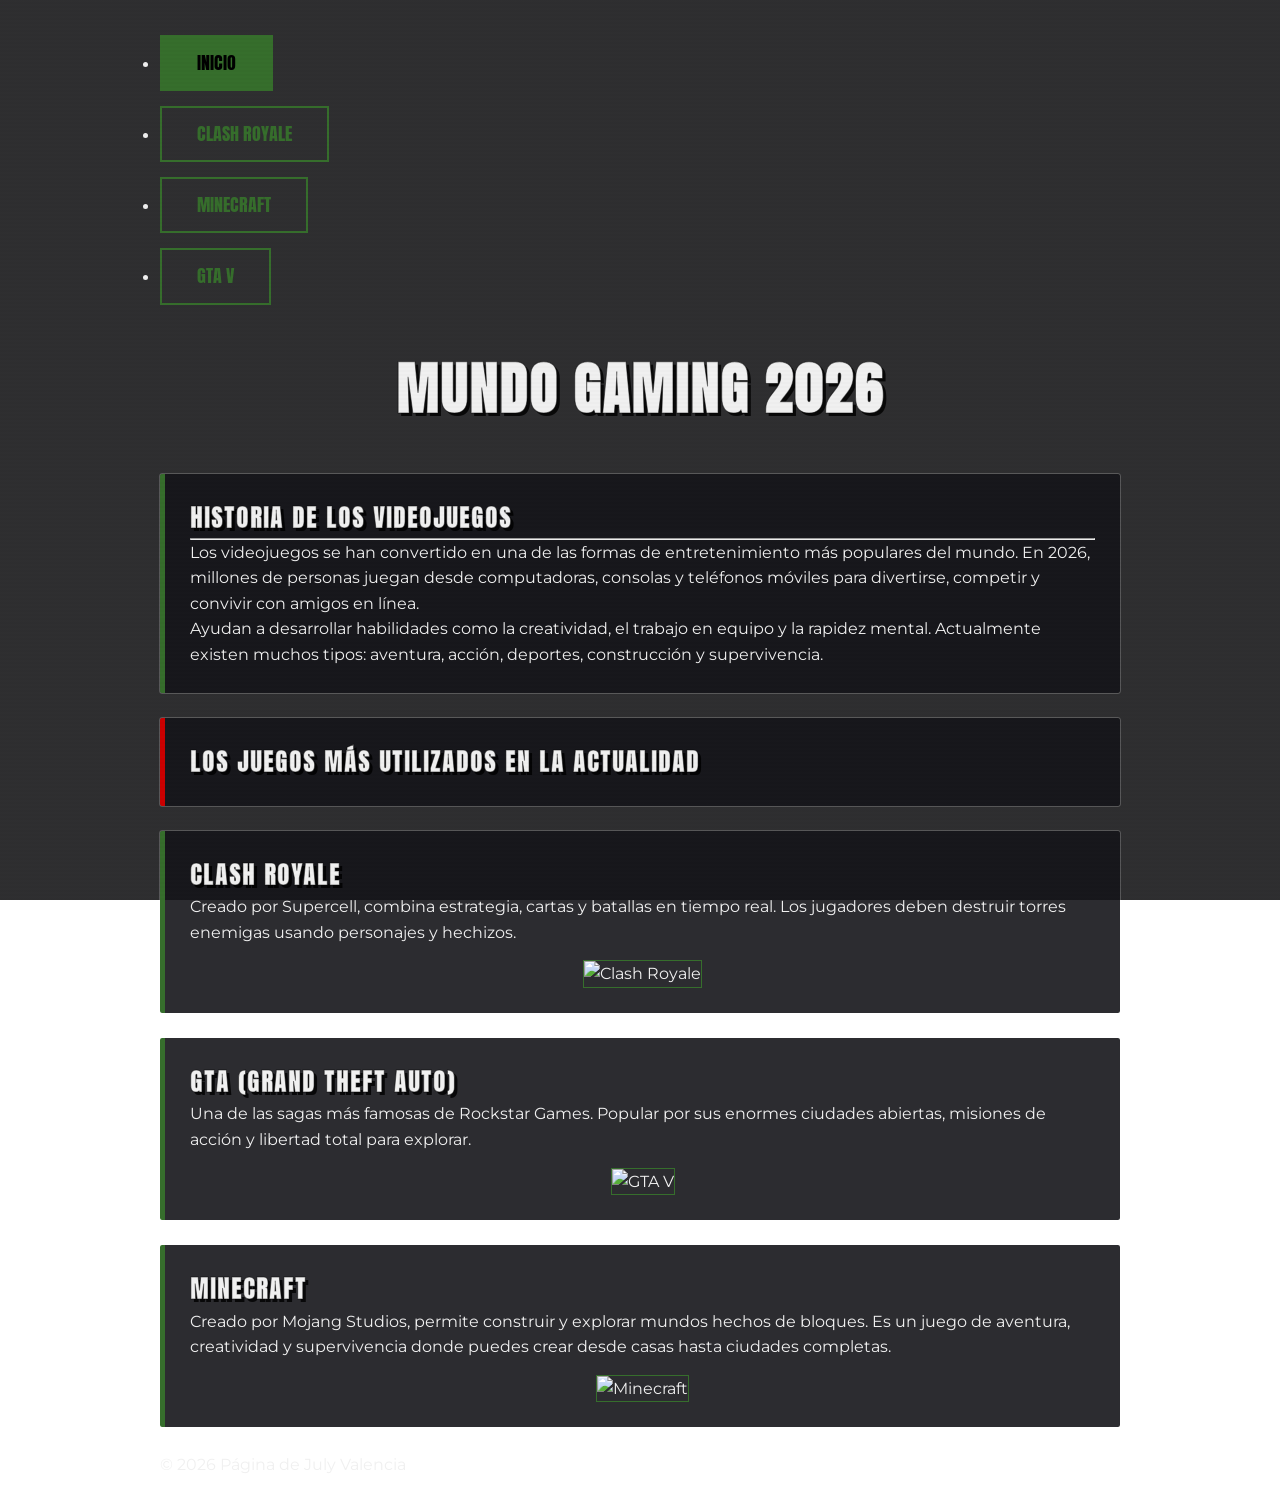
==== index.html @ 0e1e0216 "Add files via upload" ====
<!DOCTYPE html>
<html lang="es">

<head>
    <meta charset="UTF-8">
    <meta name="viewport" content="width=device-width, initial-scale=1.0">
    <title>Inicio - Mundo Gaming</title>
    <!-- Se añade el enlace a tu archivo de estilos maestro -->
    <link rel="stylesheet" href="style.css">
</head>

<!-- Aplicamos la clase de fondo para la historia/inicio -->
<body class="bg-historia">

    <div class="container">
        <header>
            <nav>
                <ul>
                    <!-- Enlaces corregidos con la clase de tus botones -->
                    <li><a href="index.html" class="btn-gta">Inicio</a></li>
                    <li><a href="clash_royal.html" class="btn-gta">Clash Royale</a></li>
                    <li><a href="minecraft.html" class="btn-gta">Minecraft</a></li>
                    <li><a href="gta.html" class="btn-gta">GTA V</a></li>
                </ul>
            </nav>
            <h1>Mundo Gaming 2026</h1>
        </header>

        <main>
            <!-- Sección de Introducción General -->
            <section class="gta-card">
                <h2>Historia de los Videojuegos</h2>
                <hr>
                <p>
                    Los videojuegos se han convertido en una de las formas de entretenimiento más populares del mundo. En 2026, millones de personas juegan desde computadoras, consolas y teléfonos móviles para divertirse, competir y convivir con amigos en línea.
                </p>
                <p>
                    Ayudan a desarrollar habilidades como la creatividad, el trabajo en equipo y la rapidez mental. Actualmente existen muchos tipos: aventura, acción, deportes, construcción y supervivencia.
                </p>
            </section>

            <section class="gta-card alert">
                <h2>Los juegos más utilizados en la actualidad</h2>
            </section>

            <!-- Resumen de Clash Royale -->
            <section class="gta-card">
                <h2>Clash Royale</h2>
                <p>
                    Creado por Supercell, combina estrategia, cartas y batallas en tiempo real. Los jugadores deben destruir torres enemigas usando personajes y hechizos.
                </p>
                <div style="text-align: center; margin-top: 15px;">
                    <img src="imagen2.jpg" alt="Clash Royale" style="max-width: 100%; border: 1px solid var(--gta-money-green);">
                </div>
            </section>

            <!-- Resumen de GTA -->
            <section class="gta-card">
                <h2>GTA (Grand Theft Auto)</h2>
                <p>
                    Una de las sagas más famosas de Rockstar Games. Popular por sus enormes ciudades abiertas, misiones de acción y libertad total para explorar.
                </p>
                <div style="text-align: center; margin-top: 15px;">
                    <img src="gta-fondo.jpg" alt="GTA V" style="max-width: 100%; border: 1px solid var(--gta-money-green);">
                </div>
            </section>

            <!-- Resumen de Minecraft -->
            <section class="gta-card">
                <h2>Minecraft</h2>
                <p>
                    Creado por Mojang Studios, permite construir y explorar mundos hechos de bloques. Es un juego de aventura, creatividad y supervivencia donde puedes crear desde casas hasta ciudades completas.
                </p>
                <div style="text-align: center; margin-top: 15px;">
                    <img src="minecraft-.jpg" alt="Minecraft" style="max-width: 100%; border: 1px solid var(--gta-money-green);">
                </div>
            </section>
        </main>

        <footer class="footer">
            <p>© 2026 Página de July Valencia</p>
        </footer>
    </div>

    <!-- Script para el funcionamiento del menú -->
    <script src="script.js"></script>
</body>

</html>
---- style.css ----
/* ============================================================
   1. IMPORTACIÓN DE FUENTES
   ============================================================ */
@import url('https://fonts.googleapis.com/css2?family=Anton&family=Montserrat:wght@400;700&display=swap');

/* ============================================================
   2. VARIABLES GLOBALES (Colores y Estilos)
   ============================================================ */
:root {
    --gta-bg-overlay: rgba(10, 10, 12, 0.85); 
    --gta-card-bg: rgba(22, 22, 26, 0.9); 
    --gta-money-green: #366e2c; 
    --gta-crimson-red: #cc0000; 
    --gta-text-white: #f0f0f0; 
    --gta-outline: 1px solid rgba(255, 255, 255, 0.2);
}

/* ============================================================
   3. ESTILOS BASE Y CUERPOS (BACKGROUNDS)
   ============================================================ */
* {
    margin: 0;
    padding: 0;
    box-sizing: border-box;
}

body {
    background-size: cover;
    background-attachment: fixed;
    background-position: center;
    background-repeat: no-repeat;
    color: var(--gta-text-white);
    font-family: 'Montserrat', sans-serif;
    line-height: 1.6;
    overflow-x: hidden;
}

/* Clases para fondos específicos por pestaña */
.bg-gta {
    background-image: linear-gradient(var(--gta-bg-overlay), var(--gta-bg-overlay)), 
                      url('img/grand-theft-auto-v-2880x1800-10738.jpg');
}

.bg-clash {
    background-image: linear-gradient(var(--gta-bg-overlay), var(--gta-bg-overlay)), 
                      url('img/Clash-Royale-Characters.jpg');
}

.bg-minecraft {
    background-image: linear-gradient(var(--gta-bg-overlay), var(--gta-bg-overlay)), 
                      url('img/fondos-de-minecraft-cfljc4haleghnajo.jpg');
}

.bg-historia {
    background-image: linear-gradient(var(--gta-bg-overlay), var(--gta-bg-overlay)), 
                      url('img/R.jfif');
}
/* ============================================================
   4. TIPOGRAFÍA Y ESTRUCTURA
   ============================================================ */
h1, h2, h3 {
    font-family: 'Anton', sans-serif;
    text-transform: uppercase;
    letter-spacing: 2px;
    -webkit-text-stroke: 1px rgba(0, 0, 0, 0.5);
    text-shadow: 3px 3px 0 rgba(0, 0, 0, 0.8);
}

h1 {
    font-size: 3.5rem;
    text-align: center;
    margin: 40px 0;
}

.container {
    max-width: 1000px;
    margin: 0 auto;
    padding: 20px;
}

/* ============================================================
   5. COMPONENTES (TARJETAS Y BOTONES)
   ============================================================ */
.gta-card {
    background: var(--gta-card-bg);
    border-left: 5px solid var(--gta-money-green);
    outline: var(--gta-outline);
    padding: 25px;
    margin-bottom: 25px;
    border-radius: 2px;
    transition: transform 0.2s ease;
}

.gta-card.alert {
    border-left-color: var(--gta-crimson-red);
}

.btn-gta {
    display: inline-block;
    margin-top: 15px;
    padding: 12px 35px;
    background: transparent;
    color: var(--gta-money-green);
    border: 2px solid var(--gta-money-green);
    font-family: 'Anton', sans-serif;
    text-transform: uppercase;
    text-decoration: none;
    font-size: 1.1rem;
    cursor: pointer;
    transition: 0.2s;
}

.btn-gta:hover {
    background: var(--gta-money-green);
    color: #000;
}

/* ============================================================
   6. BARRAS DE ESTADO (HUD)
   ============================================================ */
.stat-bar {
    width: 100%;
    height: 12px;
    background: rgba(255, 255, 255, 0.1);
    border: 1px solid rgba(255, 255, 255, 0.2);
    margin-top: 10px;
}

.stat-fill {
    height: 100%;
    background: var(--gta-money-green);
    box-shadow: 0 0 10px rgba(54, 110, 44, 0.4);
}

/* ============================================================
   7. EFECTO VISUAL DE PANTALLA (SCANLINES)
   ============================================================ */
body::after {
    content: "";
    position: fixed;
    top: 0;
    left: 0;
    width: 100%;
    height: 100%;
    background: linear-gradient(rgba(18, 16, 16, 0) 50%, rgba(0, 0, 0, 0.05) 50%);
    background-size: 100% 4px;
    z-index: 9999;
    pointer-events: none;
    opacity: 0.2;
}
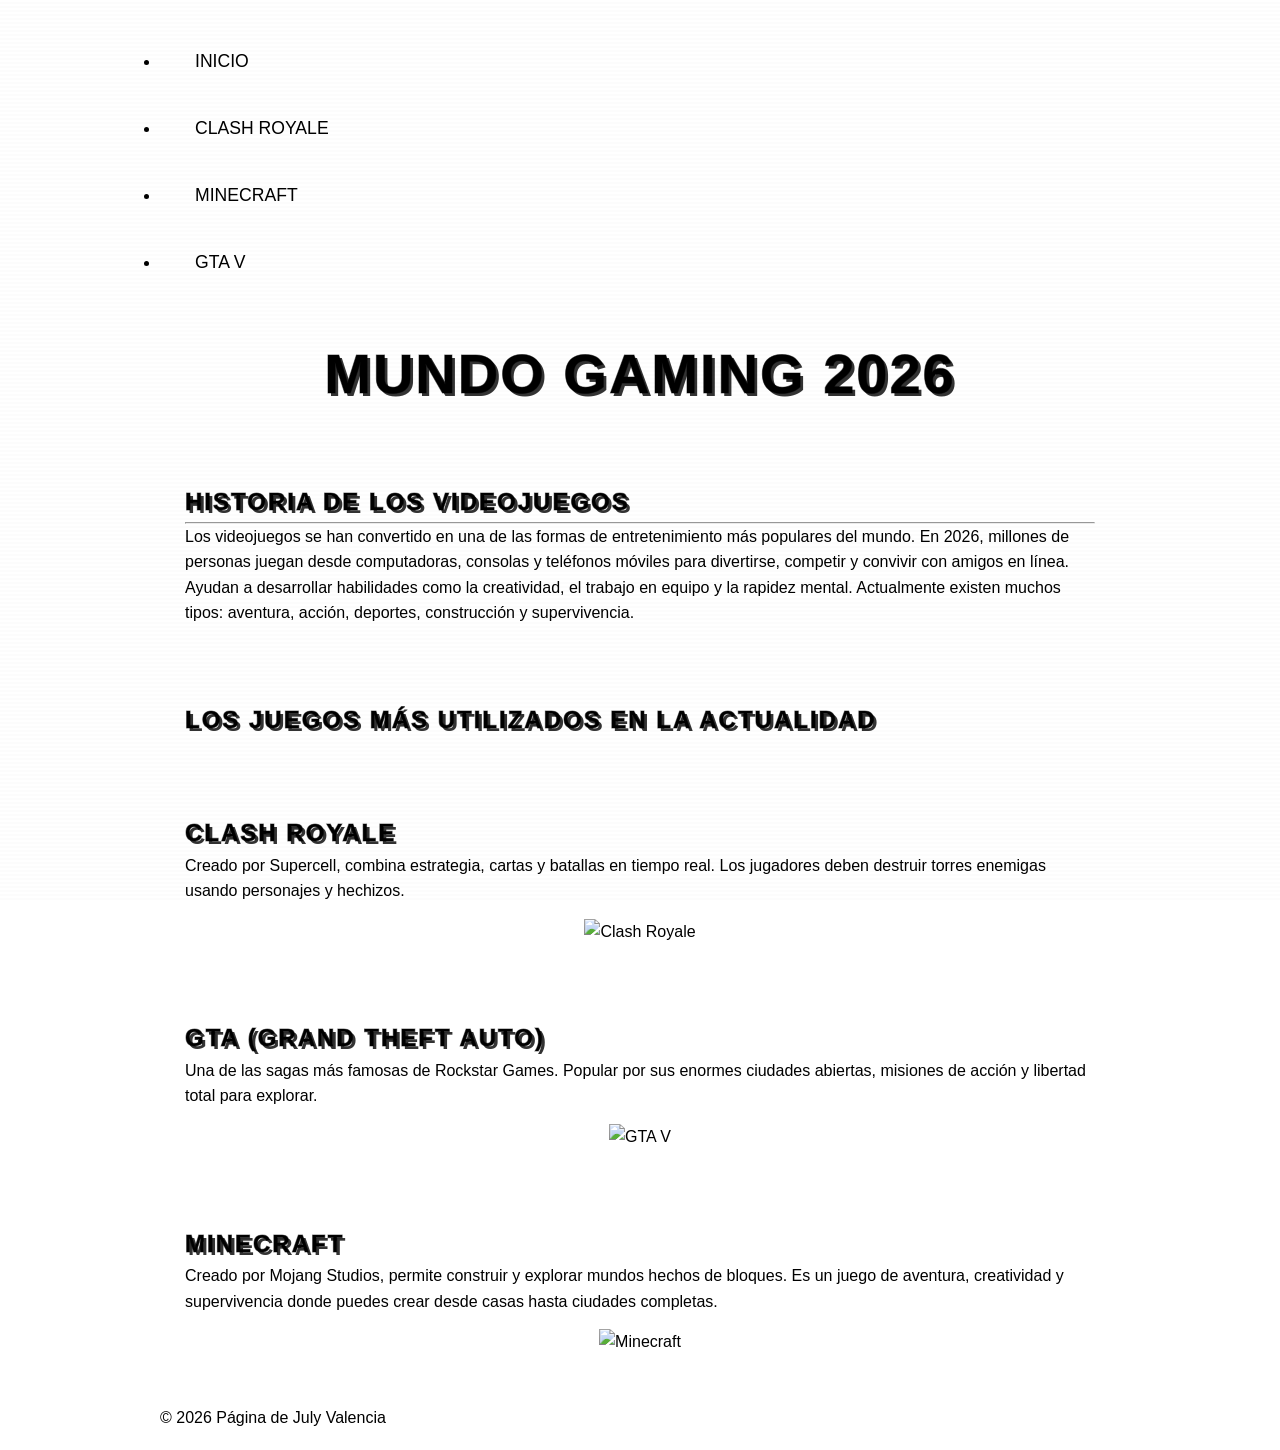
==== commit 285ae3c1: "Update index.html" ====
--- a/index.html
+++ b/index.html
@@ -50,7 +50,7 @@
                     Creado por Supercell, combina estrategia, cartas y batallas en tiempo real. Los jugadores deben destruir torres enemigas usando personajes y hechizos.
                 </p>
                 <div style="text-align: center; margin-top: 15px;">
-                    <img src="imagen2.jpg" alt="Clash Royale" style="max-width: 100%; border: 1px solid var(--gta-money-green);">
+                    <img src="https://tse1.mm.bing.net/th/id/OIP.6II7F13edD1dPgOF3GUOPgHaEl?r=0&rs=1&pid=ImgDetMain&o=7&rm=3" alt="Clash Royale" style="max-width: 100%; border: 1px solid var(--gta-money-green);">
                 </div>
             </section>
 
@@ -61,7 +61,7 @@
                     Una de las sagas más famosas de Rockstar Games. Popular por sus enormes ciudades abiertas, misiones de acción y libertad total para explorar.
                 </p>
                 <div style="text-align: center; margin-top: 15px;">
-                    <img src="gta-fondo.jpg" alt="GTA V" style="max-width: 100%; border: 1px solid var(--gta-money-green);">
+                    <img src="https://wallpapers.com/images/featured/grand-theft-auto-v-naej4yiap4gnxh2o.jpg" alt="GTA V" style="max-width: 100%; border: 1px solid var(--gta-money-green);">
                 </div>
             </section>
 
@@ -72,7 +72,7 @@
                     Creado por Mojang Studios, permite construir y explorar mundos hechos de bloques. Es un juego de aventura, creatividad y supervivencia donde puedes crear desde casas hasta ciudades completas.
                 </p>
                 <div style="text-align: center; margin-top: 15px;">
-                    <img src="minecraft-.jpg" alt="Minecraft" style="max-width: 100%; border: 1px solid var(--gta-money-green);">
+                    <img src="https://th.bing.com/th/id/OIP.zJiZVXGMeHLjCcpmu74owAHaEK?r=0&o=7rm=3&rs=1&pid=ImgDetMain&o=7&rm=3" alt="Minecraft" style="max-width: 100%; border: 1px solid var(--gta-money-green);">
                 </div>
             </section>
         </main>
@@ -86,4 +86,4 @@
     <script src="script.js"></script>
 </body>
 
-</html>+</html> 
--- a/style.css
+++ b/style.css
@@ -1,5 +1,4 @@
-
-/* ============================================================
+* ============================================================
    1. IMPORTACIÓN DE FUENTES
    ============================================================ */
 @import url('https://fonts.googleapis.com/css2?family=Anton&family=Montserrat:wght@400;700&display=swap');
@@ -39,22 +38,22 @@
 /* Clases para fondos específicos por pestaña */
 .bg-gta {
     background-image: linear-gradient(var(--gta-bg-overlay), var(--gta-bg-overlay)), 
-                      url('img/grand-theft-auto-v-2880x1800-10738.jpg');
+                      url('https://www.gtabase.com/igallery/8501-8600/gta-v-cover-ps5-xbox-series-xs-8584-1920.jpg');
 }
 
 .bg-clash {
     background-image: linear-gradient(var(--gta-bg-overlay), var(--gta-bg-overlay)), 
-                      url('img/Clash-Royale-Characters.jpg');
+                      url('https://tse2.mm.bing.net/th/id/OIP.A9UDdUC2VYNjtDIbSvurJAHaEK?r=0&rs=1&pid=ImgDetMain&o=7&rm=3');
 }
 
 .bg-minecraft {
     background-image: linear-gradient(var(--gta-bg-overlay), var(--gta-bg-overlay)), 
-                      url('img/fondos-de-minecraft-cfljc4haleghnajo.jpg');
+                      url(`https://tse4.mm.bing.net/th/id/OIP.KyzCVhjqB0wLSvVomlCoGwHaEK?r=0&rs=1&pid=ImgDetMain&o=7&rm=3);
 }
 
 .bg-historia {
     background-image: linear-gradient(var(--gta-bg-overlay), var(--gta-bg-overlay)), 
-                      url('img/R.jfif');
+                      url('https://th.bing.com/th/id/R.0ccaaaf061f80c22d5fe07d5d72c1680?rik=gB8F12JcMmK%2bhg&riu=http%3a%2f%2ffondosmil.co%2ffondo%2f3551.jpg&ehk=fVBgjLayrr7e35B%2f5zsc%2fgo7X2iDtW0uBJRCFKdt6kM%3d&risl=&pid=ImgRaw&r=0');
 }
 /* ============================================================
    4. TIPOGRAFÍA Y ESTRUCTURA
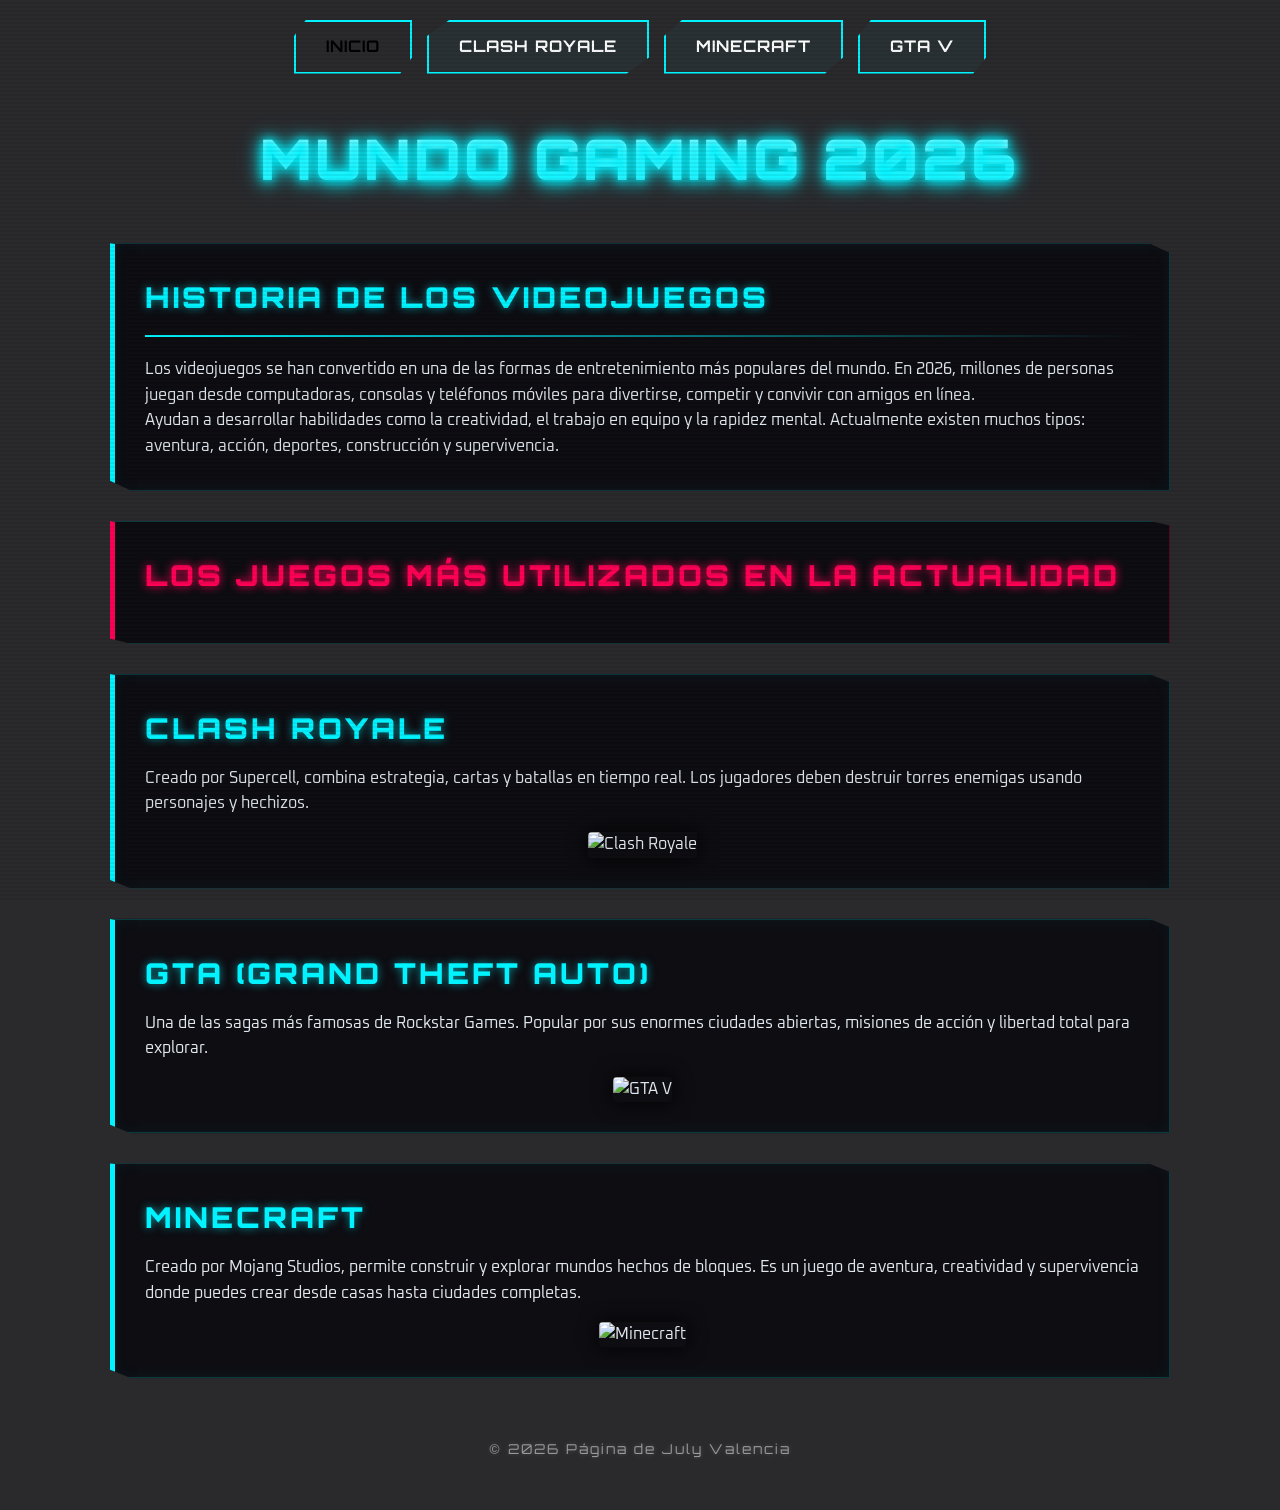
==== commit 5299e811: "Fix HTML formatting and structure" ====
--- a/index.html
+++ b/index.html
@@ -86,4 +86,4 @@
     <script src="script.js"></script>
 </body>
 
-</html> 
+</html>  
--- a/style.css
+++ b/style.css
@@ -1,22 +1,22 @@
-* ============================================================
-   1. IMPORTACIÓN DE FUENTES
+/* ============================================================
+   1. FUENTES GAMER (Google Fonts)
    ============================================================ */
-@import url('https://fonts.googleapis.com/css2?family=Anton&family=Montserrat:wght@400;700&display=swap');
+@import url('https://fonts.googleapis.com/css2?family=Orbitron:wght@400;700;900&family=Oxanium:wght@400;600;800&display=swap');
 
 /* ============================================================
-   2. VARIABLES GLOBALES (Colores y Estilos)
+   2. CONFIGURACIÓN DE COLORES RGB / NEÓN
    ============================================================ */
 :root {
-    --gta-bg-overlay: rgba(10, 10, 12, 0.85); 
-    --gta-card-bg: rgba(22, 22, 26, 0.9); 
-    --gta-money-green: #366e2c; 
-    --gta-crimson-red: #cc0000; 
-    --gta-text-white: #f0f0f0; 
-    --gta-outline: 1px solid rgba(255, 255, 255, 0.2);
+    --gamer-bg-dark: rgba(10, 11, 16, 0.9);     /* Fondo de tarjetas estilo HUD */
+    --neon-cyan: #00f3ff;                        /* Color principal Gamer */
+    --neon-magenta: #ff0055;                     /* Color de alertas (Clash/GTA) */
+    --neon-green: #39ff14;                       /* Color de éxito/Minecraft */
+    --text-main: #e0e6ed;                        /* Texto legible */
+    --cyber-grid: rgba(0, 243, 255, 0.1);
 }
 
 /* ============================================================
-   3. ESTILOS BASE Y CUERPOS (BACKGROUNDS)
+   3. ESTILOS BASE Y CONFIGURACIÓN DE FONDOS
    ============================================================ */
 * {
     margin: 0;
@@ -29,122 +29,170 @@
     background-attachment: fixed;
     background-position: center;
     background-repeat: no-repeat;
-    color: var(--gta-text-white);
-    font-family: 'Montserrat', sans-serif;
+    color: var(--text-main);
+    font-family: 'Oxanium', sans-serif; /* Fuente gamer para el texto */
     line-height: 1.6;
     overflow-x: hidden;
 }
 
-/* Clases para fondos específicos por pestaña */
+/* Capa de degradado oscuro sobre los fondos para que resalte el texto */
+.bg-gta, .bg-clash, .bg-minecraft, .bg-historia {
+    background-blend-mode: overlay;
+    background-color: rgba(5, 5, 8, 0.85);
+}
+
 .bg-gta {
-    background-image: linear-gradient(var(--gta-bg-overlay), var(--gta-bg-overlay)), 
-                      url('https://www.gtabase.com/igallery/8501-8600/gta-v-cover-ps5-xbox-series-xs-8584-1920.jpg');
+    background-image: url('https://tse2.mm.bing.net/th/id/OIP.P7W6XR0rB1MWKWDM6saA2gHaEK?r=0&rs=1&pid=ImgDetMain&o=7&rm=3');
 }
 
 .bg-clash {
-    background-image: linear-gradient(var(--gta-bg-overlay), var(--gta-bg-overlay)), 
-                      url('https://tse2.mm.bing.net/th/id/OIP.A9UDdUC2VYNjtDIbSvurJAHaEK?r=0&rs=1&pid=ImgDetMain&o=7&rm=3');
+    background-image: url('https://tse2.mm.bing.net/th/id/OIP.A9UDdUC2VYNjtDIbSvurJAHaEK?r=0&rs=1&pid=ImgDetMain&o=7&rm=3');
 }
 
 .bg-minecraft {
-    background-image: linear-gradient(var(--gta-bg-overlay), var(--gta-bg-overlay)), 
-                      url(`https://tse4.mm.bing.net/th/id/OIP.KyzCVhjqB0wLSvVomlCoGwHaEK?r=0&rs=1&pid=ImgDetMain&o=7&rm=3);
+    background-image: url('https://tse4.mm.bing.net/th/id/OIP.KyzCVhjqB0wLSvVomlCoGwHaEK?r=0&rs=1&pid=ImgDetMain&o=7&rm=3');
 }
 
 .bg-historia {
-    background-image: linear-gradient(var(--gta-bg-overlay), var(--gta-bg-overlay)), 
-                      url('https://th.bing.com/th/id/R.0ccaaaf061f80c22d5fe07d5d72c1680?rik=gB8F12JcMmK%2bhg&riu=http%3a%2f%2ffondosmil.co%2ffondo%2f3551.jpg&ehk=fVBgjLayrr7e35B%2f5zsc%2fgo7X2iDtW0uBJRCFKdt6kM%3d&risl=&pid=ImgRaw&r=0');
+    background-image: url('https://th.bing.com/th/id/R.0ccaaaf061f80c22d5fe07d5d72c1680?rik=gB8F12JcMmK%2bhg&riu=http%3a%2f%2ffondosmil.co%2ffondo%2f3551.jpg&ehk=fVBgjLayrr7e35B%2f5zsc%2fgo7X2iDtW0uBJRCFKdt6kM%3d&risl=&pid=ImgRaw&r=0');
 }
+
 /* ============================================================
-   4. TIPOGRAFÍA Y ESTRUCTURA
+   4. TIPOGRAFÍA GAMER (TÍTULOS)
    ============================================================ */
 h1, h2, h3 {
-    font-family: 'Anton', sans-serif;
+    font-family: 'Orbitron', sans-serif; /* Fuente futurista/gamer */
     text-transform: uppercase;
-    letter-spacing: 2px;
-    -webkit-text-stroke: 1px rgba(0, 0, 0, 0.5);
-    text-shadow: 3px 3px 0 rgba(0, 0, 0, 0.8);
+    font-weight: 900;
+    letter-spacing: 3px;
+    text-shadow: 0 0 10px var(--neon-cyan), 0 0 20px rgba(0, 243, 255, 0.5);
+    color: #fff;
 }
 
 h1 {
     font-size: 3.5rem;
     text-align: center;
     margin: 40px 0;
+    background: linear-gradient(180deg, #fff 0%, var(--neon-cyan) 100%);
+    -webkit-background-clip: text;
+    -webkit-text-fill-color: transparent;
+    filter: drop-shadow(0 2px 8px rgba(0,243,255,0.8));
 }
 
+h2 {
+    font-size: 1.8rem;
+    color: var(--neon-cyan);
+    text-shadow: 0 0 8px rgba(0, 243, 255, 0.6);
+    text-align: left;
+    margin-bottom: 15px;
+}
+
+/* ============================================================
+   5. DISEÑO DE INTERFAZ (TARJETAS HUD Y MENÚ)
+   ============================================================ */
 .container {
-    max-width: 1000px;
+    max-width: 1100px;
     margin: 0 auto;
     padding: 20px;
 }
 
-/* ============================================================
-   5. COMPONENTES (TARJETAS Y BOTONES)
-   ============================================================ */
+/* Tarjetas con bordes angulares y brillo neón */
 .gta-card {
-    background: var(--gta-card-bg);
-    border-left: 5px solid var(--gta-money-green);
-    outline: var(--gta-outline);
-    padding: 25px;
-    margin-bottom: 25px;
-    border-radius: 2px;
-    transition: transform 0.2s ease;
+    background: var(--gamer-bg-dark);
+    border: 1px solid rgba(0, 243, 255, 0.2);
+    border-left: 5px solid var(--neon-cyan);
+    box-shadow: 0 0 15px rgba(0, 0, 0, 0.7), inset 0 0 15px rgba(0, 243, 255, 0.05);
+    padding: 30px;
+    margin-bottom: 30px;
+    clip-path: polygon(0 0, 98% 0, 100% 4%, 100% 100%, 2% 100%, 0 96%); /* Esquinas cortadas estilo sci-fi */
 }
 
+/* Tarjetas de alerta o secciones destacadas cambiadas a neón magenta */
 .gta-card.alert {
-    border-left-color: var(--gta-crimson-red);
+    border-left-color: var(--neon-magenta);
+    border-right: 1px solid rgba(255, 0, 85, 0.3);
+    box-shadow: 0 0 15px rgba(255, 0, 85, 0.15);
+}
+
+.gta-card.alert h1, .gta-card.alert h2 {
+    color: var(--neon-magenta);
+    text-shadow: 0 0 10px var(--neon-magenta);
+}
+
+hr {
+    border: 0;
+    height: 2px;
+    background: linear-gradient(90deg, var(--neon-cyan), transparent);
+    margin-bottom: 20px;
+}
+
+/* ============================================================
+   6. BOTONES DE NAVEGACIÓN ESTILO ARCADE/GAMER
+   ============================================================ */
+nav ul {
+    list-style: none;
+    display: flex;
+    justify-content: center;
+    flex-wrap: wrap;
+    gap: 15px;
+    margin-bottom: 20px;
 }
 
 .btn-gta {
     display: inline-block;
-    margin-top: 15px;
-    padding: 12px 35px;
-    background: transparent;
-    color: var(--gta-money-green);
-    border: 2px solid var(--gta-money-green);
-    font-family: 'Anton', sans-serif;
+    padding: 12px 30px;
+    background: rgba(0, 243, 255, 0.03);
+    color: #fff;
+    border: 2px solid var(--neon-cyan);
+    font-family: 'Orbitron', sans-serif;
+    font-weight: 700;
     text-transform: uppercase;
     text-decoration: none;
-    font-size: 1.1rem;
-    cursor: pointer;
-    transition: 0.2s;
+    font-size: 1rem;
+    letter-spacing: 1px;
+    clip-path: polygon(10% 0%, 100% 0%, 100% 70%, 90% 100%, 0% 100%, 0% 30%);
+    box-shadow: 0 0 10px rgba(0, 243, 255, 0.2);
+    transition: all 0.3s ease;
 }
 
 .btn-gta:hover {
-    background: var(--gta-money-green);
+    background: var(--neon-cyan);
     color: #000;
+    box-shadow: 0 0 20px var(--neon-cyan);
+    transform: translateY(-2px);
+}
+
+/* Estilo para imágenes dentro de los contenedores */
+img {
+    border-radius: 4px;
+    box-shadow: 0 0 20px rgba(0, 0, 0, 0.8);
+    transition: transform 0.3s ease;
+}
+
+img:hover {
+    transform: scale(1.02);
 }
 
 /* ============================================================
-   6. BARRAS DE ESTADO (HUD)
-   ============================================================ */
-.stat-bar {
-    width: 100%;
-    height: 12px;
-    background: rgba(255, 255, 255, 0.1);
-    border: 1px solid rgba(255, 255, 255, 0.2);
-    margin-top: 10px;
-}
-
-.stat-fill {
-    height: 100%;
-    background: var(--gta-money-green);
-    box-shadow: 0 0 10px rgba(54, 110, 44, 0.4);
-}
-
-/* ============================================================
-   7. EFECTO VISUAL DE PANTALLA (SCANLINES)
+   7. EFECTOS ESPECIALES DE PANTALLA (SCANLINES Y GRID)
    ============================================================ */
 body::after {
     content: "";
     position: fixed;
-    top: 0;
-    left: 0;
-    width: 100%;
-    height: 100%;
-    background: linear-gradient(rgba(18, 16, 16, 0) 50%, rgba(0, 0, 0, 0.05) 50%);
+    top: 0; left: 0; width: 100%; height: 100%;
+    background: linear-gradient(rgba(18, 16, 16, 0) 50%, rgba(0, 0, 0, 0.15) 50%);
     background-size: 100% 4px;
     z-index: 9999;
     pointer-events: none;
-    opacity: 0.2;
+    opacity: 0.4;
+}
+
+.footer {
+    text-align: center;
+    font-family: 'Orbitron', sans-serif;
+    font-size: 0.85rem;
+    letter-spacing: 2px;
+    padding: 30px;
+    color: rgba(255, 255, 255, 0.5);
+    text-shadow: 0 0 5px rgba(255, 255, 255, 0.2);
 }
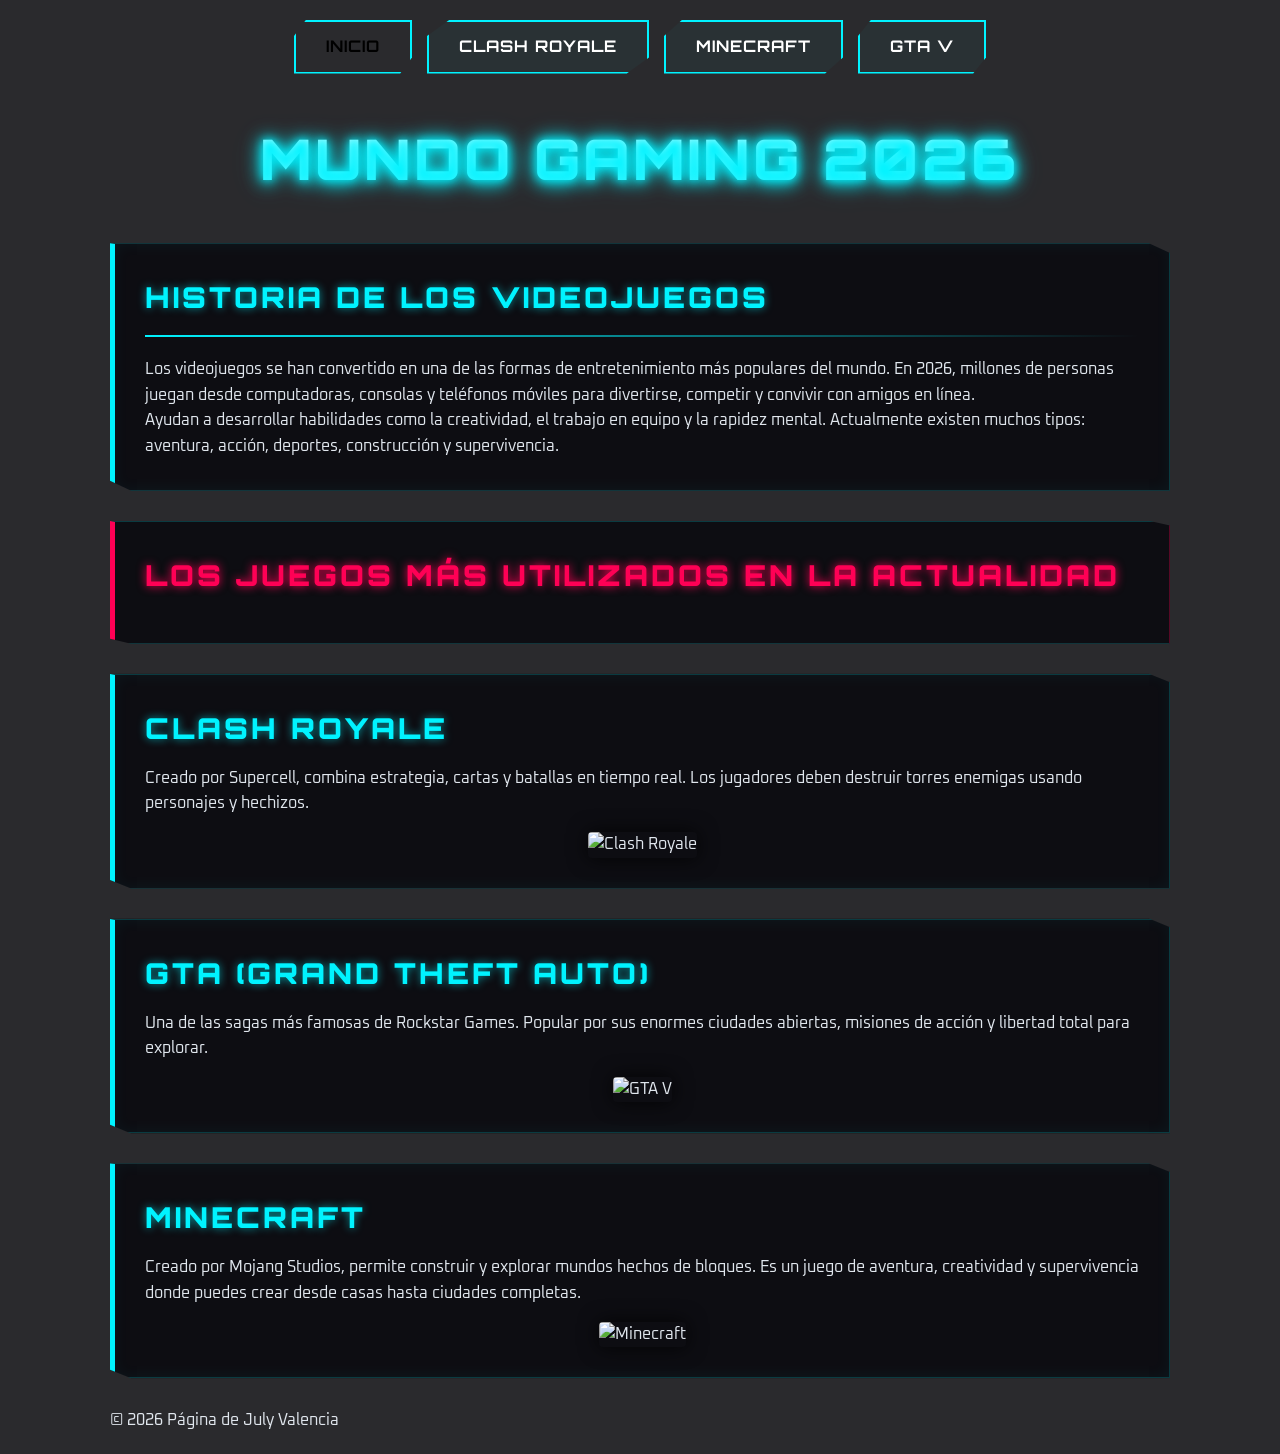
==== commit 3f62f3a5: "Update index.html" ====
--- a/index.html
+++ b/index.html
@@ -86,4 +86,4 @@
     <script src="script.js"></script>
 </body>
 
-</html>  
+</html>   
--- a/style.css
+++ b/style.css
@@ -1,11 +1,7 @@
-/* ============================================================
-   1. FUENTES GAMER (Google Fonts)
-   ============================================================ */
+
 @import url('https://fonts.googleapis.com/css2?family=Orbitron:wght@400;700;900&family=Oxanium:wght@400;600;800&display=swap');
 
-/* ============================================================
-   2. CONFIGURACIÓN DE COLORES RGB / NEÓN
-   ============================================================ */
+
 :root {
     --gamer-bg-dark: rgba(10, 11, 16, 0.9);     /* Fondo de tarjetas estilo HUD */
     --neon-cyan: #00f3ff;                        /* Color principal Gamer */
@@ -15,9 +11,6 @@
     --cyber-grid: rgba(0, 243, 255, 0.1);
 }
 
-/* ============================================================
-   3. ESTILOS BASE Y CONFIGURACIÓN DE FONDOS
-   ============================================================ */
 * {
     margin: 0;
     padding: 0;
@@ -25,24 +18,26 @@
 }
 
 body {
+    background-color: #050508; /* FIX CRÍTICO: Esto evita la pantalla blanca por defecto */
     background-size: cover;
     background-attachment: fixed;
     background-position: center;
     background-repeat: no-repeat;
     color: var(--text-main);
-    font-family: 'Oxanium', sans-serif; /* Fuente gamer para el texto */
+    font-family: 'Oxanium', sans-serif;
     line-height: 1.6;
     overflow-x: hidden;
 }
 
-/* Capa de degradado oscuro sobre los fondos para que resalte el texto */
+
 .bg-gta, .bg-clash, .bg-minecraft, .bg-historia {
     background-blend-mode: overlay;
     background-color: rgba(5, 5, 8, 0.85);
 }
 
+
 .bg-gta {
-    background-image: url('https://tse2.mm.bing.net/th/id/OIP.P7W6XR0rB1MWKWDM6saA2gHaEK?r=0&rs=1&pid=ImgDetMain&o=7&rm=3');
+    background-image: url('https://th.bing.com/th/id/R.7b068067b848cf6097d740c061849103?rik=E%2b7kOOFp2HwtBg&pid=ImgRaw&r=0');
 }
 
 .bg-clash {
@@ -57,11 +52,9 @@
     background-image: url('https://th.bing.com/th/id/R.0ccaaaf061f80c22d5fe07d5d72c1680?rik=gB8F12JcMmK%2bhg&riu=http%3a%2f%2ffondosmil.co%2ffondo%2f3551.jpg&ehk=fVBgjLayrr7e35B%2f5zsc%2fgo7X2iDtW0uBJRCFKdt6kM%3d&risl=&pid=ImgRaw&r=0');
 }
 
-/* ============================================================
-   4. TIPOGRAFÍA GAMER (TÍTULOS)
-   ============================================================ */
+
 h1, h2, h3 {
-    font-family: 'Orbitron', sans-serif; /* Fuente futurista/gamer */
+    font-family: 'Orbitron', sans-serif;
     text-transform: uppercase;
     font-weight: 900;
     letter-spacing: 3px;
@@ -87,16 +80,13 @@
     margin-bottom: 15px;
 }
 
-/* ============================================================
-   5. DISEÑO DE INTERFAZ (TARJETAS HUD Y MENÚ)
-   ============================================================ */
+
 .container {
     max-width: 1100px;
     margin: 0 auto;
     padding: 20px;
 }
 
-/* Tarjetas con bordes angulares y brillo neón */
 .gta-card {
     background: var(--gamer-bg-dark);
     border: 1px solid rgba(0, 243, 255, 0.2);
@@ -104,10 +94,9 @@
     box-shadow: 0 0 15px rgba(0, 0, 0, 0.7), inset 0 0 15px rgba(0, 243, 255, 0.05);
     padding: 30px;
     margin-bottom: 30px;
-    clip-path: polygon(0 0, 98% 0, 100% 4%, 100% 100%, 2% 100%, 0 96%); /* Esquinas cortadas estilo sci-fi */
+    clip-path: polygon(0 0, 98% 0, 100% 4%, 100% 100%, 2% 100%, 0 96%);
 }
 
-/* Tarjetas de alerta o secciones destacadas cambiadas a neón magenta */
 .gta-card.alert {
     border-left-color: var(--neon-magenta);
     border-right: 1px solid rgba(255, 0, 85, 0.3);
@@ -126,9 +115,7 @@
     margin-bottom: 20px;
 }
 
-/* ============================================================
-   6. BOTONES DE NAVEGACIÓN ESTILO ARCADE/GAMER
-   ============================================================ */
+
 nav ul {
     list-style: none;
     display: flex;
@@ -162,7 +149,6 @@
     transform: translateY(-2px);
 }
 
-/* Estilo para imágenes dentro de los contenedores */
 img {
     border-radius: 4px;
     box-shadow: 0 0 20px rgba(0, 0, 0, 0.8);
@@ -173,26 +159,9 @@
     transform: scale(1.02);
 }
 
-/* ============================================================
-   7. EFECTOS ESPECIALES DE PANTALLA (SCANLINES Y GRID)
-   ============================================================ */
+
 body::after {
     content: "";
     position: fixed;
     top: 0; left: 0; width: 100%; height: 100%;
-    background: linear-gradient(rgba(18, 16, 16, 0) 50%, rgba(0, 0, 0, 0.15) 50%);
-    background-size: 100% 4px;
-    z-index: 9999;
-    pointer-events: none;
-    opacity: 0.4;
-}
-
-.footer {
-    text-align: center;
-    font-family: 'Orbitron', sans-serif;
-    font-size: 0.85rem;
-    letter-spacing: 2px;
-    padding: 30px;
-    color: rgba(255, 255, 255, 0.5);
-    text-shadow: 0 0 5px rgba(255, 255, 255, 0.2);
-}+    background: linear-gradient(rgba(18, 16, 16, 0) 50%, rgba(0, 0, 0, 0.15) 5
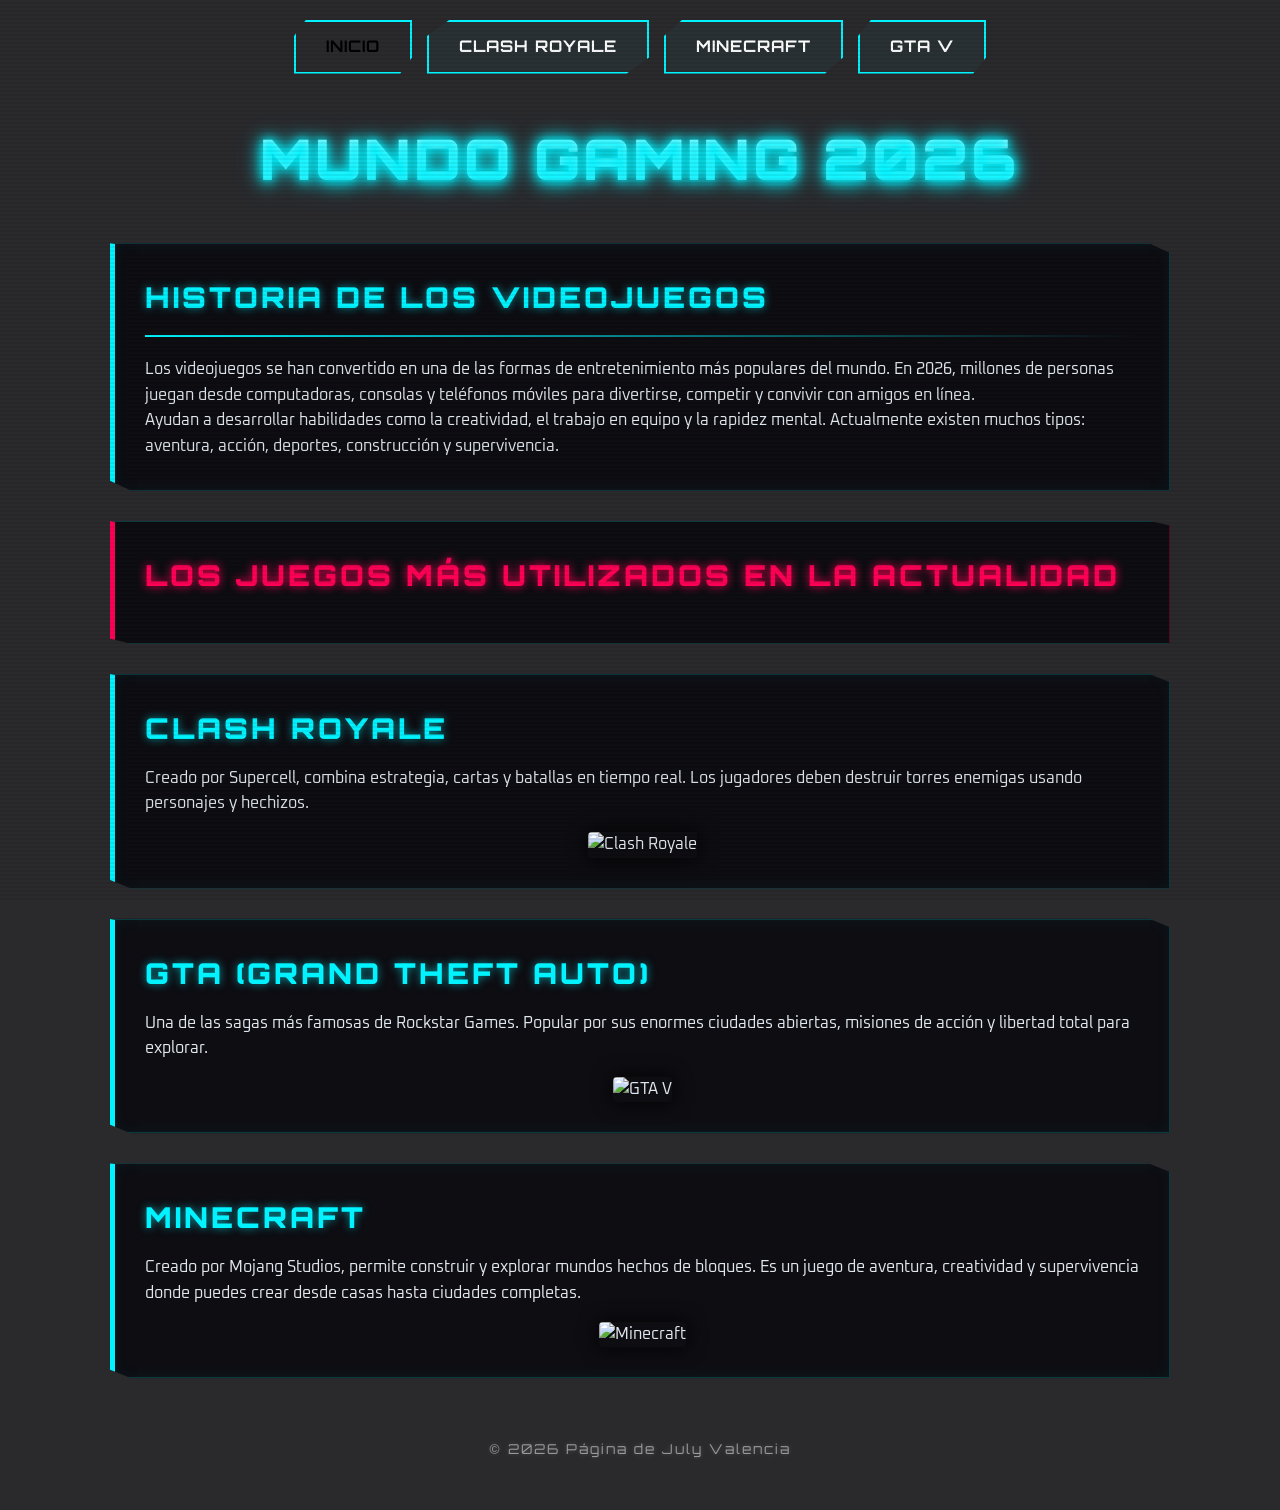
==== commit 8bd3d09f: "Update index.html" ====
--- a/index.html
+++ b/index.html
@@ -87,3 +87,4 @@
 </body>
 
 </html>   
+ 
--- a/style.css
+++ b/style.css
@@ -3,13 +3,14 @@
 
 
 :root {
-    --gamer-bg-dark: rgba(10, 11, 16, 0.9);     /* Fondo de tarjetas estilo HUD */
-    --neon-cyan: #00f3ff;                        /* Color principal Gamer */
-    --neon-magenta: #ff0055;                     /* Color de alertas (Clash/GTA) */
-    --neon-green: #39ff14;                       /* Color de éxito/Minecraft */
-    --text-main: #e0e6ed;                        /* Texto legible */
+    --gamer-bg-dark: rgba(10, 11, 16, 0.9);    
+    --neon-cyan: #00f3ff;                       
+    --neon-magenta: #ff0055;                    
+    --neon-green: #39ff14;                     
+    --text-main: #e0e6ed;                        
     --cyber-grid: rgba(0, 243, 255, 0.1);
 }
+
 
 * {
     margin: 0;
@@ -18,13 +19,12 @@
 }
 
 body {
-    background-color: #050508; /* FIX CRÍTICO: Esto evita la pantalla blanca por defecto */
     background-size: cover;
     background-attachment: fixed;
     background-position: center;
     background-repeat: no-repeat;
     color: var(--text-main);
-    font-family: 'Oxanium', sans-serif;
+    font-family: 'Oxanium', sans-serif; 
     line-height: 1.6;
     overflow-x: hidden;
 }
@@ -35,10 +35,11 @@
     background-color: rgba(5, 5, 8, 0.85);
 }
 
+.bg-gta {
+    background-image: none !important; 
+    background-color: #0a0c14;          
+}
 
-.bg-gta {
-    background-image: url('https://th.bing.com/th/id/R.7b068067b848cf6097d740c061849103?rik=E%2b7kOOFp2HwtBg&pid=ImgRaw&r=0');
-}
 
 .bg-clash {
     background-image: url('https://tse2.mm.bing.net/th/id/OIP.A9UDdUC2VYNjtDIbSvurJAHaEK?r=0&rs=1&pid=ImgDetMain&o=7&rm=3');
@@ -54,7 +55,7 @@
 
 
 h1, h2, h3 {
-    font-family: 'Orbitron', sans-serif;
+    font-family: 'Orbitron', sans-serif; 
     text-transform: uppercase;
     font-weight: 900;
     letter-spacing: 3px;
@@ -87,6 +88,7 @@
     padding: 20px;
 }
 
+
 .gta-card {
     background: var(--gamer-bg-dark);
     border: 1px solid rgba(0, 243, 255, 0.2);
@@ -94,9 +96,10 @@
     box-shadow: 0 0 15px rgba(0, 0, 0, 0.7), inset 0 0 15px rgba(0, 243, 255, 0.05);
     padding: 30px;
     margin-bottom: 30px;
-    clip-path: polygon(0 0, 98% 0, 100% 4%, 100% 100%, 2% 100%, 0 96%);
+    clip-path: polygon(0 0, 98% 0, 100% 4%, 100% 100%, 2% 100%, 0 96%); /* Esquinas cortadas estilo sci-fi */
 }
 
+/* Tarjetas de alerta o secciones destacadas cambiadas a neón magenta */
 .gta-card.alert {
     border-left-color: var(--neon-magenta);
     border-right: 1px solid rgba(255, 0, 85, 0.3);
@@ -149,6 +152,7 @@
     transform: translateY(-2px);
 }
 
+
 img {
     border-radius: 4px;
     box-shadow: 0 0 20px rgba(0, 0, 0, 0.8);
@@ -164,4 +168,19 @@
     content: "";
     position: fixed;
     top: 0; left: 0; width: 100%; height: 100%;
-    background: linear-gradient(rgba(18, 16, 16, 0) 50%, rgba(0, 0, 0, 0.15) 5+    background: linear-gradient(rgba(18, 16, 16, 0) 50%, rgba(0, 0, 0, 0.15) 50%);
+    background-size: 100% 4px;
+    z-index: 9999;
+    pointer-events: none;
+    opacity: 0.4;
+}
+
+.footer {
+    text-align: center;
+    font-family: 'Orbitron', sans-serif;
+    font-size: 0.85rem;
+    letter-spacing: 2px;
+    padding: 30px;
+    color: rgba(255, 255, 255, 0.5);
+    text-shadow: 0 0 5px rgba(255, 255, 255, 0.2);
+}
